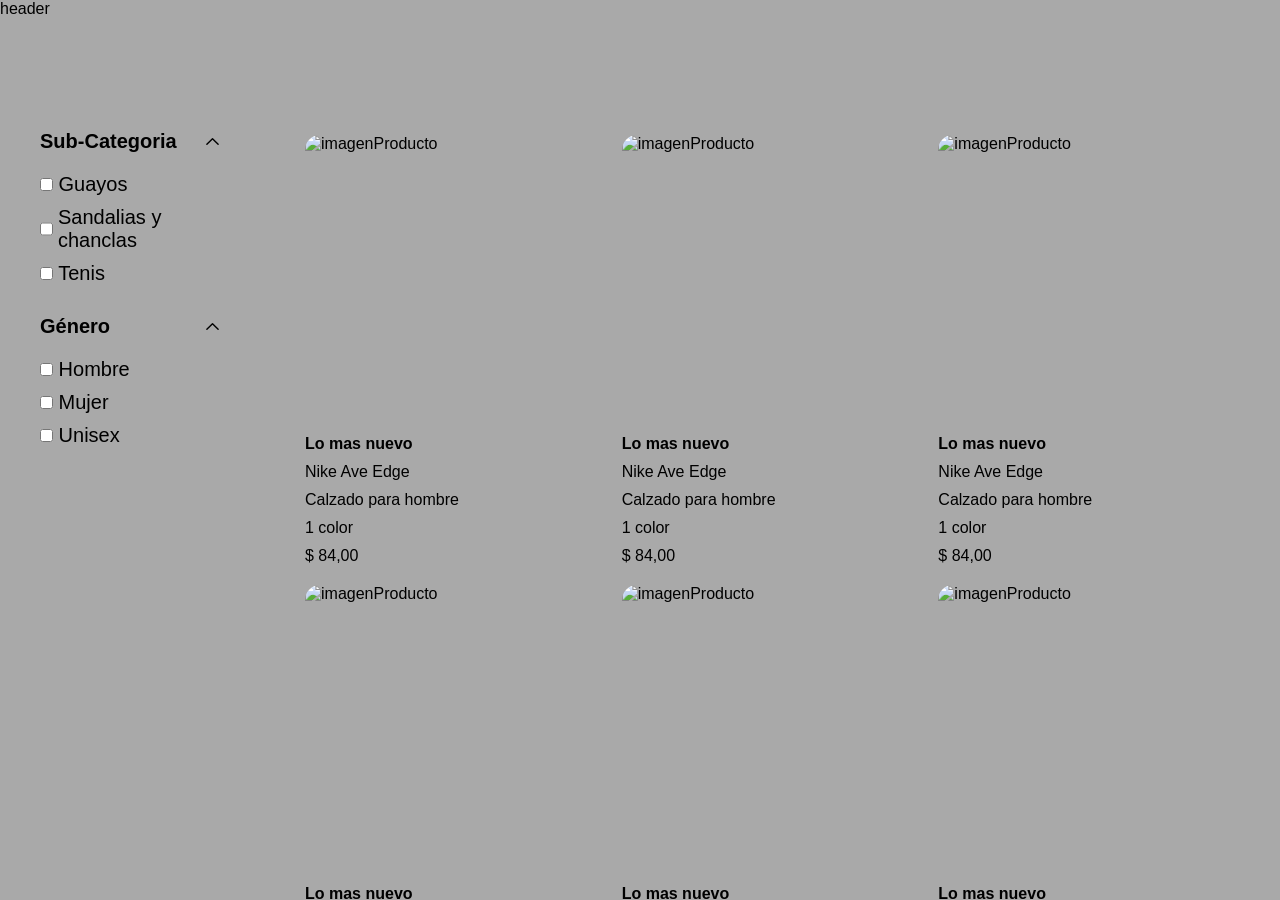
==== index.html @ 3ee6a08a "filtros modificados, falta realizar las funciones" ====
<!DOCTYPE html>
<html lang="es">

<head>
    <meta charset="UTF-8">
    <meta name="viewport" content="width=device-width, initial-scale=1.0">
    <title>tienda</title>
    <link rel="stylesheet" href="styles.css">
</head>

<body>
    <header>header</header>
    <aside>

        <div class="contenedorFiltros">
            <div>
                <div class="subCategoria">
                    <span>Sub-Categoria</span>
                    <svg class="cajon" xmlns="http://www.w3.org/2000/svg" width="15" height="15" viewBox="0 0 32 20" fill="none">
                        <path d="M4 16L16 4L28 16" stroke="black" stroke-width="3" stroke-linecap="round"
                            stroke-linejoin="round" />
                    </svg>

                </div>
                <div class="filtros">

                    <span>
                        <input type="checkbox" id="list1">
                        <label for="list1">Guayos</label>
                    </span>
                    <span class="excepcion">
                        <input type="checkbox" id="list2">
                        <label for="list2">Sandalias y chanclas</label>
                    </span>
                    <span>
                        <input type="checkbox" id="list3">
                        <label for="list3">Tenis</label>
                    </span>

                </div>
            </div>

            <div>
                <div class="subCategoria">
                    <span>Género</span>
                    <svg class="cajon" xmlns="http://www.w3.org/2000/svg" width="15" height="15" viewBox="0 0 32 20" fill="none">
                        <path d="M4 16L16 4L28 16" stroke="black" stroke-width="3" stroke-linecap="round"
                            stroke-linejoin="round" />
                    </svg>
                </div>
                <div class="filtros">

                    <span>
                        <input type="checkbox" id="list1">
                        <label for="list1">Hombre</label>
                    </span>
                    <span>
                        <input type="checkbox" id="list2">
                        <label for="list2">Mujer</label>
                    </span>
                    <span>
                        <input type="checkbox" id="list3">
                        <label for="list3">Unisex</label>
                    </span>

                </div>
            </div>
        </div>

    </aside>
    <main>
        <section class="productosCajon">
            
            <div>
                <article class="productos">
                    <img src="https://nikeco.vtexassets.com/arquivos/ids/1106864-500-500?v=639202477128630000"
                        alt="imagenProducto">
                    <h4>Lo mas nuevo</h4>
                    <p class="descripcion">Nike Ave Edge</p>
                    <span>Calzado para hombre</span><span>1 color</span>
                    <div class="precio">$ 84,00</div>
                </article>
                <article class="productos">
                    <img src="https://nikeco.vtexassets.com/arquivos/ids/1106864-500-500?v=639202477128630000"
                        alt="imagenProducto">
                    <h4>Lo mas nuevo</h4>
                    <p class="descripcion">Nike Ave Edge</p>
                    <span>Calzado para hombre</span><span>1 color</span>
                    <div class="precio">$ 84,00</div>
                </article>
                <article class="productos">
                    <img src="https://nikeco.vtexassets.com/arquivos/ids/1106864-500-500?v=639202477128630000"
                        alt="imagenProducto">
                    <h4>Lo mas nuevo</h4>
                    <p class="descripcion">Nike Ave Edge</p>
                    <span>Calzado para hombre</span><span>1 color</span>
                    <div class="precio">$ 84,00</div>
                </article>
                <article class="productos">
                    <img src="https://nikeco.vtexassets.com/arquivos/ids/1106864-500-500?v=639202477128630000"
                        alt="imagenProducto">
                    <h4>Lo mas nuevo</h4>
                    <p class="descripcion">Nike Ave Edge</p>
                    <span>Calzado para hombre</span><span>1 color</span>
                    <div class="precio">$ 84,00</div>
                </article>
                <article class="productos">
                    <img src="https://nikeco.vtexassets.com/arquivos/ids/1106864-500-500?v=639202477128630000"
                        alt="imagenProducto">
                    <h4>Lo mas nuevo</h4>
                    <p class="descripcion">Nike Ave Edge</p>
                    <span>Calzado para hombre</span><span>1 color</span>
                    <div class="precio">$ 84,00</div>
                </article>
                <article class="productos">
                    <img src="https://nikeco.vtexassets.com/arquivos/ids/1106864-500-500?v=639202477128630000"
                        alt="imagenProducto">
                    <h4>Lo mas nuevo</h4>
                    <p class="descripcion">Nike Ave Edge</p>
                    <span>Calzado para hombre</span><span>1 color</span>
                    <div class="precio">$ 84,00</div>
                </article>
            </div>
        </section>
    </main>

    <script src="script.js"></script>
</body>
---- styles.css ----
* {
    margin: 0;
    padding: 0;
    box-sizing: border-box;
}

body {
    display: grid;
    grid-template-columns: 260px 1fr;
    grid-template-rows: 90px 1fr;

    background-color: darkgray;
    height: 100vh;
    overflow: hidden;
    font-family: 'Trebuchet MS', 'Lucida Sans Unicode', 'Lucida Grande', 'Lucida Sans', Arial, sans-serif;
}

aside {
    display: flex;
    flex: 1;

    flex-direction: column;
    height: 100%;

    overflow-y: auto;
}

header {
    position: sticky;
    top: 0;
    z-index: 100;

    grid-column: 1 / 3;
}

/*principal*/
main {
    overflow-y: auto;

    display: flex;
    flex-direction: column;

    min-height: 0;
}

.productosCajon {

    padding: 10px;
}

.productosCajon>div {
    display: grid;

    overflow-x: auto;
    grid-template-columns: repeat(3, 1fr);

    padding: 30px;
    gap: 10px;
}

@media (max-width: 900px) {
    .productosCajon>div {
        grid-template-columns: repeat(2, 1fr);
    }
}

@media (max-width: 600px) {
    .productosCajon>div {
        grid-template-columns: 1fr;
    }
}

/*Filtros*/
.contenedorFiltros {
    display: flex;
    flex-direction: column;
    padding: 40px;
    gap: 30px;
}

.contenedorFiltros>div {
    display: flex;
    flex-direction: column;
    gap: 20px;
}

.subCategoria {
    display: flex;
    flex-direction: row;
    justify-content: space-between;

    font-weight: bold;
    font-size: 20px;
    align-items: center;
}

.filtros.oculto {
    max-height: 0;
}

.filtros {
    display: flex;
    flex-direction: column;
    max-height: 500px;

    overflow: hidden;
    transition: max-height 0.8s ease;
    gap: 10px;
    font-size: 20px;
}
.cajon{
    transition:transform .3s;
    cursor: pointer;
}
.cajon.rotar{
    transform: rotate(180deg);
}

/*excepsion para no ponerle flex a todos si no solo en este caso*/
.excepcion {
    display: flex;
    gap: 5px;
}

/*productos*/

.productos {
    display: grid;

    grid-template-rows:
        300px auto auto auto;
    align-items: center;
}

.productos>* {
    padding: 5px;
}

.productos img {
    grid-column: 1/3;
    width: 100%;
    height: 100%;
    border-radius: 20px;
}

span,
.descripcion {
    grid-column: 1/3;
}

/**/
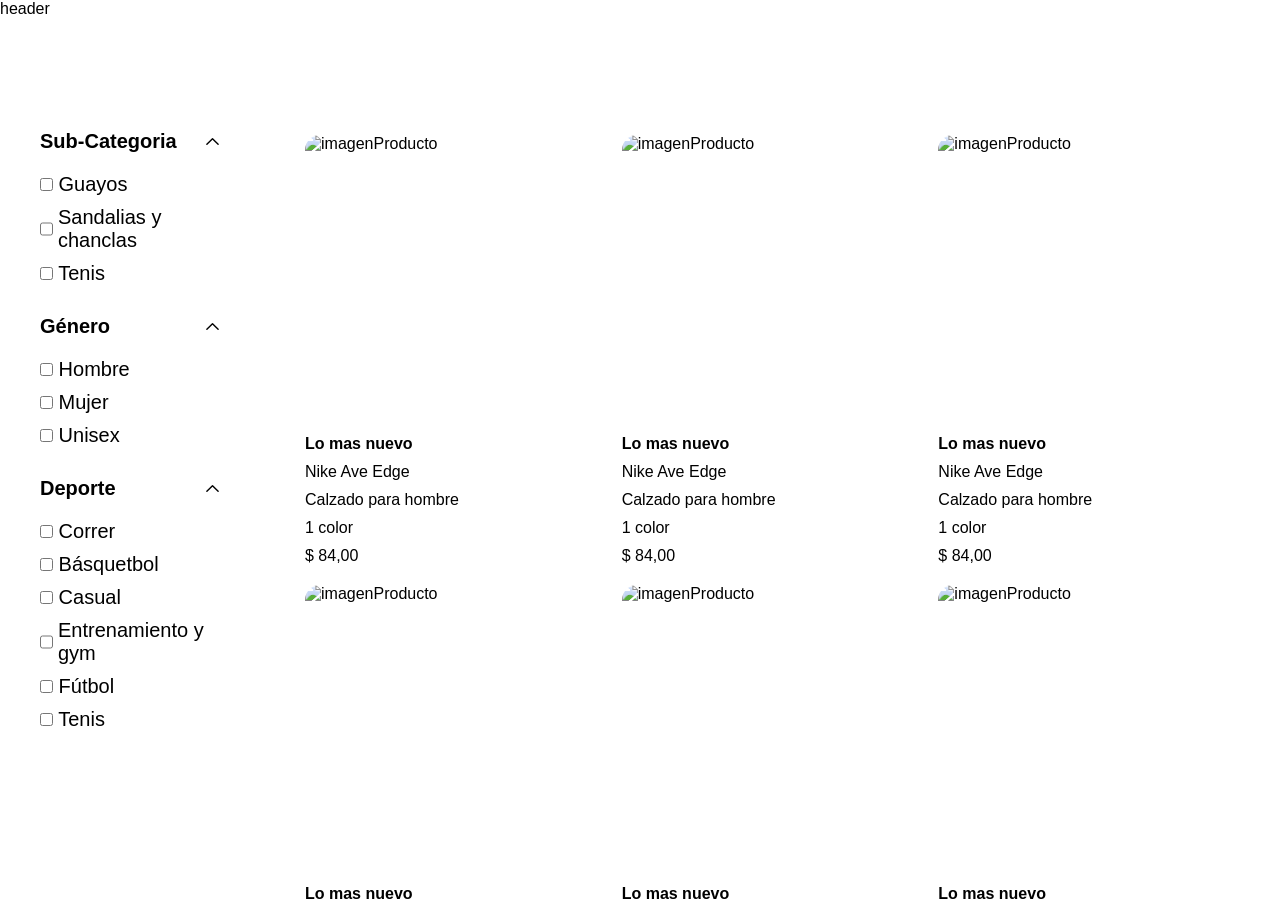
==== commit 6f32508f: "se agregaron mas filtros" ====
--- a/index.html
+++ b/index.html
@@ -16,7 +16,8 @@
             <div>
                 <div class="subCategoria">
                     <span>Sub-Categoria</span>
-                    <svg class="cajon" xmlns="http://www.w3.org/2000/svg" width="15" height="15" viewBox="0 0 32 20" fill="none">
+                    <svg class="cajon" xmlns="http://www.w3.org/2000/svg" width="15" height="15" viewBox="0 0 32 20"
+                        fill="none">
                         <path d="M4 16L16 4L28 16" stroke="black" stroke-width="3" stroke-linecap="round"
                             stroke-linejoin="round" />
                     </svg>
@@ -43,7 +44,8 @@
             <div>
                 <div class="subCategoria">
                     <span>Género</span>
-                    <svg class="cajon" xmlns="http://www.w3.org/2000/svg" width="15" height="15" viewBox="0 0 32 20" fill="none">
+                    <svg class="cajon" xmlns="http://www.w3.org/2000/svg" width="15" height="15" viewBox="0 0 32 20"
+                        fill="none">
                         <path d="M4 16L16 4L28 16" stroke="black" stroke-width="3" stroke-linecap="round"
                             stroke-linejoin="round" />
                     </svg>
@@ -65,12 +67,48 @@
 
                 </div>
             </div>
+            <div>
+                <div class="subCategoria">
+                    <span>Deporte</span>
+                    <svg class="cajon" xmlns="http://www.w3.org/2000/svg" width="15" height="15" viewBox="0 0 32 20"
+                        fill="none">
+                        <path d="M4 16L16 4L28 16" stroke="black" stroke-width="3" stroke-linecap="round"
+                            stroke-linejoin="round" />
+                    </svg>
+                </div>
+                <div class="filtros">
+                    <span>
+                        <input type="checkbox" id="list1">
+                        <label for="list1">Correr</label>
+                    </span>
+                    <span>
+                        <input type="checkbox" id="list2">
+                        <label for="list2">Básquetbol</label>
+                    </span>
+                    <span>
+                        <input type="checkbox" id="list3">
+                        <label for="list3">Casual</label>
+                    </span>
+                    <span class="excepcion">
+                        <input type="checkbox" id="list3">
+                        <label for="list3">Entrenamiento y gym</label>
+                    </span>
+                    <span>
+                        <input type="checkbox" id="list3">
+                        <label for="list3">Fútbol</label>
+                    </span>
+                    <span>
+                        <input type="checkbox" id="list3">
+                        <label for="list3">Tenis</label>
+                    </span>
+                </div>
+            </div>
         </div>
 
     </aside>
     <main>
         <section class="productosCajon">
-            
+
             <div>
                 <article class="productos">
                     <img src="https://nikeco.vtexassets.com/arquivos/ids/1106864-500-500?v=639202477128630000"
--- a/styles.css
+++ b/styles.css
@@ -9,7 +9,6 @@
     grid-template-columns: 260px 1fr;
     grid-template-rows: 90px 1fr;
 
-    background-color: darkgray;
     height: 100vh;
     overflow: hidden;
     font-family: 'Trebuchet MS', 'Lucida Sans Unicode', 'Lucida Grande', 'Lucida Sans', Arial, sans-serif;
@@ -104,7 +103,7 @@
     max-height: 500px;
 
     overflow: hidden;
-    transition: max-height 0.8s ease;
+    transition: max-height 0.6s ease;
     gap: 10px;
     font-size: 20px;
 }
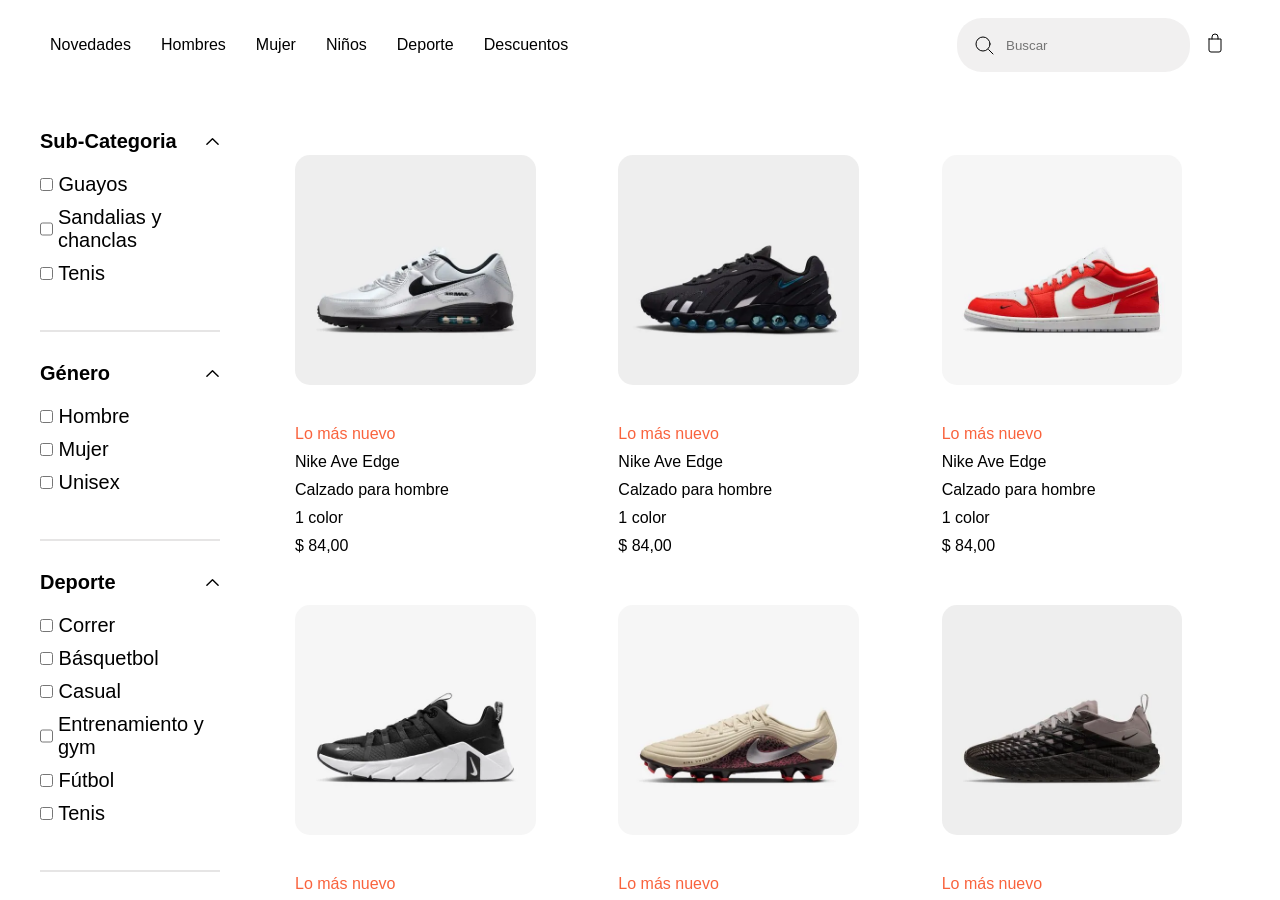
==== commit d7a507b3: "ajustes en la seccion de productos (animacion a imagenes y color" ====
--- a/index.html
+++ b/index.html
@@ -9,7 +9,38 @@
 </head>
 
 <body>
-    <header>header</header>
+    <header>
+        <div class="cajonHeader">
+            <div class="cajonLinks">
+                <a href="" class="links">Novedades</a>
+                <a href="" class="links">Hombres</a>
+                <a href="" class="links">Mujer</a>
+                <a href="" class="links">Niños</a>
+                <a href="" class="links">Deporte</a>
+                <a href="" class="links">Descuentos</a>
+            </div>
+            <div class="cajonBuscador">
+                <div id="buscador">
+                    <svg xmlns="http://www.w3.org/2000/svg" width="24" height="24" viewBox="0 0 24 24" fill="none"
+                        stroke="currentColor" stroke-width="1" stroke-linecap="round" stroke-linejoin="round">
+
+                        <circle cx="11" cy="11" r="7"></circle>
+                        <line x1="16.65" y1="16.65" x2="21" y2="21"></line>
+
+                    </svg>
+                    <input type="text" placeholder="Buscar">
+                </div>
+                <div>
+                    <svg xmlns="http://www.w3.org/2000/svg" width="30" height="24" viewBox="0 0 24 24" fill="none"
+                        stroke="currentColor" stroke-width="1" stroke-linecap="round" stroke-linejoin="round">
+
+                        <path d="M6 8h12v11a2 2 0 0 1-2 2H8a2 2 0 0 1-2-2V8z" />
+                        <path d="M9 8V6a3 3 0 0 1 6 0v2" />
+                    </svg>
+                </div>
+            </div>
+        </div>
+    </header>
     <aside>
 
         <div class="contenedorFiltros">
@@ -109,56 +140,57 @@
     <main>
         <section class="productosCajon">
 
-            <div>
+            <div id="principal">
                 <article class="productos">
-                    <img src="https://nikeco.vtexassets.com/arquivos/ids/1106864-500-500?v=639202477128630000"
+                    <img src="imagenes/principal1.webp"
                         alt="imagenProducto">
-                    <h4>Lo mas nuevo</h4>
+                    <h4>Lo más nuevo</h4>
                     <p class="descripcion">Nike Ave Edge</p>
                     <span>Calzado para hombre</span><span>1 color</span>
                     <div class="precio">$ 84,00</div>
                 </article>
                 <article class="productos">
-                    <img src="https://nikeco.vtexassets.com/arquivos/ids/1106864-500-500?v=639202477128630000"
+                    <img src="imagenes/principal2.webp"
                         alt="imagenProducto">
-                    <h4>Lo mas nuevo</h4>
+                    <h4>Lo más nuevo</h4>
                     <p class="descripcion">Nike Ave Edge</p>
                     <span>Calzado para hombre</span><span>1 color</span>
                     <div class="precio">$ 84,00</div>
                 </article>
                 <article class="productos">
-                    <img src="https://nikeco.vtexassets.com/arquivos/ids/1106864-500-500?v=639202477128630000"
+                    <img src="imagenes/principal3.webp"
                         alt="imagenProducto">
-                    <h4>Lo mas nuevo</h4>
+                    <h4>Lo más nuevo</h4>
                     <p class="descripcion">Nike Ave Edge</p>
                     <span>Calzado para hombre</span><span>1 color</span>
                     <div class="precio">$ 84,00</div>
                 </article>
                 <article class="productos">
-                    <img src="https://nikeco.vtexassets.com/arquivos/ids/1106864-500-500?v=639202477128630000"
+                    <img src="imagenes/principal4.webp"
                         alt="imagenProducto">
-                    <h4>Lo mas nuevo</h4>
+                    <h4>Lo más nuevo</h4>
                     <p class="descripcion">Nike Ave Edge</p>
                     <span>Calzado para hombre</span><span>1 color</span>
                     <div class="precio">$ 84,00</div>
                 </article>
                 <article class="productos">
-                    <img src="https://nikeco.vtexassets.com/arquivos/ids/1106864-500-500?v=639202477128630000"
+                    <img src="imagenes/principal5.webp"
                         alt="imagenProducto">
-                    <h4>Lo mas nuevo</h4>
+                    <h4>Lo más nuevo</h4>
                     <p class="descripcion">Nike Ave Edge</p>
                     <span>Calzado para hombre</span><span>1 color</span>
                     <div class="precio">$ 84,00</div>
                 </article>
                 <article class="productos">
-                    <img src="https://nikeco.vtexassets.com/arquivos/ids/1106864-500-500?v=639202477128630000"
+                    <img src="imagenes/principal6.webp"
                         alt="imagenProducto">
-                    <h4>Lo mas nuevo</h4>
+                    <h4>Lo más nuevo</h4>
                     <p class="descripcion">Nike Ave Edge</p>
                     <span>Calzado para hombre</span><span>1 color</span>
                     <div class="precio">$ 84,00</div>
                 </article>
             </div>
+        
         </section>
     </main>
 
--- a/styles.css
+++ b/styles.css
@@ -31,7 +31,44 @@
 
     grid-column: 1 / 3;
 }
+/*header*/
+.cajonHeader{
+    display: flex;
 
+    width: 100%;
+    height: 100%;
+
+    align-items: center;
+    justify-content: space-between;
+    padding-inline: 50px;
+}
+.cajonLinks{
+    display: flex;
+    gap: 30px;
+}
+.links{
+    color: black;
+    text-decoration: none;
+}
+.cajonBuscador{
+    display: flex;
+    flex-direction: row;
+
+    gap: 10px;
+    align-items: center;
+}
+#buscador{
+    display: flex;
+    padding: 15px;
+    border-radius: 25px;
+    gap: 10px;
+    background-color: rgba(240, 239, 239, 0.918);
+}
+#buscador input{
+    background-color: transparent;
+    border: none;
+    outline: none;
+}
 /*principal*/
 main {
     overflow-y: auto;
@@ -41,13 +78,7 @@
 
     min-height: 0;
 }
-
-.productosCajon {
-
-    padding: 10px;
-}
-
-.productosCajon>div {
+#principal {
     display: grid;
 
     overflow-x: auto;
@@ -56,15 +87,18 @@
     padding: 30px;
     gap: 10px;
 }
-
+#principal h4{
+    color: rgb(249, 99, 61);
+    font-weight: 500;
+}
 @media (max-width: 900px) {
-    .productosCajon>div {
+    #principal {
         grid-template-columns: repeat(2, 1fr);
     }
 }
 
 @media (max-width: 600px) {
-    .productosCajon>div {
+    #principal {
         grid-template-columns: 1fr;
     }
 }
@@ -102,6 +136,8 @@
     flex-direction: column;
     max-height: 500px;
 
+    border-bottom: 2px solid rgb(230, 229, 229);
+    padding-bottom: 25%;
     overflow: hidden;
     transition: max-height 0.6s ease;
     gap: 10px;
@@ -130,6 +166,9 @@
         300px auto auto auto;
     align-items: center;
 }
+.productos img:hover{
+    transform: scale(1.2);
+}
 
 .productos>* {
     padding: 5px;
@@ -137,9 +176,12 @@
 
 .productos img {
     grid-column: 1/3;
-    width: 100%;
-    height: 100%;
+    width: 80%;
+    height: 80%;
     border-radius: 20px;
+
+    transition: transform .3s ease,
+                box-shadow .3s ease;
 }
 
 span,
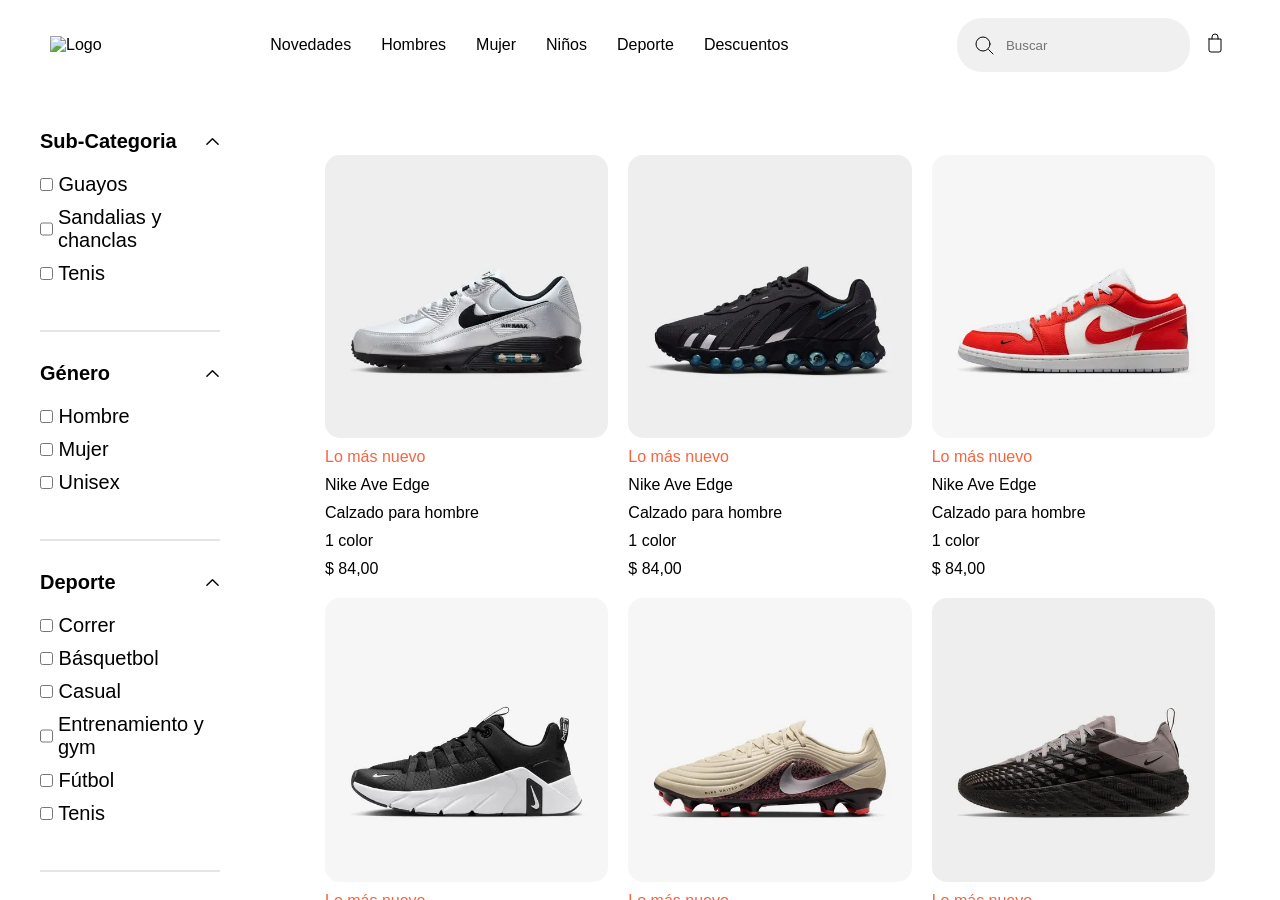
==== commit 3cb0b8bf: "actualizamos la seccion de productos" ====
--- a/index.html
+++ b/index.html
@@ -11,6 +11,9 @@
 <body>
     <header>
         <div class="cajonHeader">
+            <div>
+                <img width="60" height="24" alt="Logo" src="https://nikeco.vtexassets.com/assets/vtex/assets-builder/nikeco.nikeco-nike/3.0.8/nike/img/nike-logo___371bc7e687739441af9a7d0a95668bc4.svg">
+            </div>
             <div class="cajonLinks">
                 <a href="" class="links">Novedades</a>
                 <a href="" class="links">Hombres</a>
--- a/styles.css
+++ b/styles.css
@@ -84,7 +84,8 @@
     overflow-x: auto;
     grid-template-columns: repeat(3, 1fr);
 
-    padding: 30px;
+    padding: 60px;
+    
     gap: 10px;
 }
 #principal h4{
@@ -160,14 +161,11 @@
 /*productos*/
 
 .productos {
-    display: grid;
-
-    grid-template-rows:
-        300px auto auto auto;
-    align-items: center;
+    display: flex;
+    flex-direction: column;
 }
 .productos img:hover{
-    transform: scale(1.2);
+    transform: scale(0.95);
 }
 
 .productos>* {
@@ -175,13 +173,13 @@
 }
 
 .productos img {
-    grid-column: 1/3;
-    width: 80%;
+    
+    width: 100%;
     height: 80%;
     border-radius: 20px;
 
     transition: transform .3s ease,
-                box-shadow .3s ease;
+                box-shadow .3s ease; /*se encarga de darle la animacion suave*/
 }
 
 span,
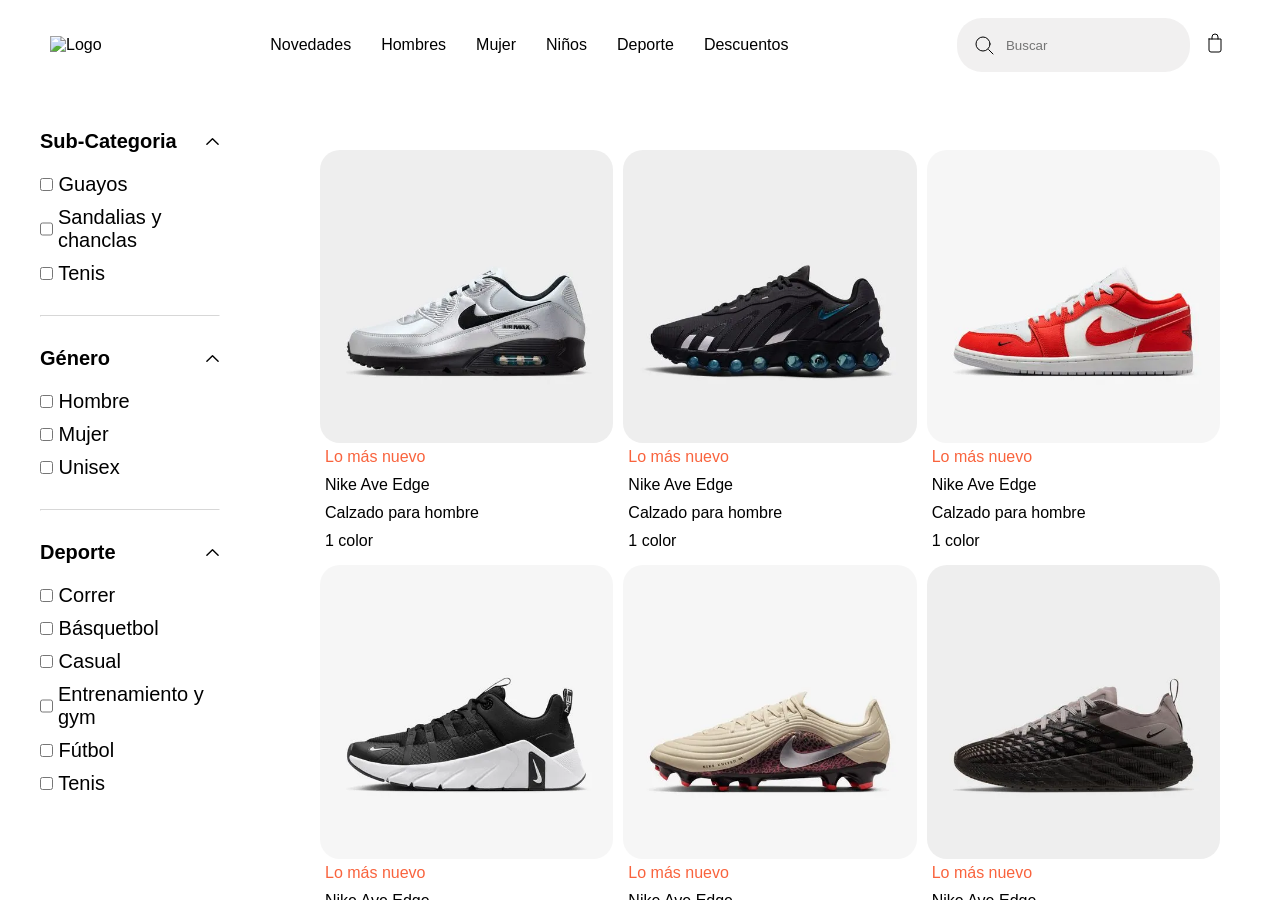
==== commit 9171334b: "agregamos interaccion del contenido de los productos" ====
--- a/index.html
+++ b/index.html
@@ -60,7 +60,7 @@
                 <div class="filtros">
 
                     <span>
-                        <input type="checkbox" id="list1">
+                        <input type="checkbox" id="list1" class="opFiltro">
                         <label for="list1">Guayos</label>
                     </span>
                     <span class="excepcion">
@@ -74,6 +74,8 @@
 
                 </div>
             </div>
+            
+            <hr style="border-color: rgba(255, 255, 255, 0.466);">
 
             <div>
                 <div class="subCategoria">
@@ -101,6 +103,9 @@
 
                 </div>
             </div>
+
+            <hr style="border-color: rgba(255, 255, 255, 0.466);">
+
             <div>
                 <div class="subCategoria">
                     <span>Deporte</span>
@@ -145,52 +150,72 @@
 
             <div id="principal">
                 <article class="productos">
-                    <img src="imagenes/principal1.webp"
-                        alt="imagenProducto">
-                    <h4>Lo más nuevo</h4>
-                    <p class="descripcion">Nike Ave Edge</p>
-                    <span>Calzado para hombre</span><span>1 color</span>
-                    <div class="precio">$ 84,00</div>
-                </article>
-                <article class="productos">
-                    <img src="imagenes/principal2.webp"
-                        alt="imagenProducto">
-                    <h4>Lo más nuevo</h4>
-                    <p class="descripcion">Nike Ave Edge</p>
-                    <span>Calzado para hombre</span><span>1 color</span>
-                    <div class="precio">$ 84,00</div>
-                </article>
-                <article class="productos">
-                    <img src="imagenes/principal3.webp"
-                        alt="imagenProducto">
-                    <h4>Lo más nuevo</h4>
-                    <p class="descripcion">Nike Ave Edge</p>
-                    <span>Calzado para hombre</span><span>1 color</span>
-                    <div class="precio">$ 84,00</div>
-                </article>
-                <article class="productos">
-                    <img src="imagenes/principal4.webp"
-                        alt="imagenProducto">
-                    <h4>Lo más nuevo</h4>
-                    <p class="descripcion">Nike Ave Edge</p>
-                    <span>Calzado para hombre</span><span>1 color</span>
-                    <div class="precio">$ 84,00</div>
-                </article>
-                <article class="productos">
-                    <img src="imagenes/principal5.webp"
-                        alt="imagenProducto">
-                    <h4>Lo más nuevo</h4>
-                    <p class="descripcion">Nike Ave Edge</p>
-                    <span>Calzado para hombre</span><span>1 color</span>
-                    <div class="precio">$ 84,00</div>
-                </article>
-                <article class="productos">
-                    <img src="imagenes/principal6.webp"
-                        alt="imagenProducto">
-                    <h4>Lo más nuevo</h4>
-                    <p class="descripcion">Nike Ave Edge</p>
-                    <span>Calzado para hombre</span><span>1 color</span>
-                    <div class="precio">$ 84,00</div>
+                    <img src="imagenes/principal1.webp" alt="imagenProducto">
+
+                        <div class="descripcionProductos">
+                            <h4>Lo más nuevo</h4>
+                            <p class="descripcion">Nike Ave Edge</p>
+                            <span>Calzado para hombre</span><span>1 color</span>
+                            <div class="precio">$ 84,00
+                                <p class="unidades" >Unidades disponibles</p>
+                            </div>
+                        </div>
+                </article>
+                <article class="productos">
+                    <img src="imagenes/principal2.webp" alt="imagenProducto">
+                        <div class="descripcionProductos">
+                            <h4>Lo más nuevo</h4>
+                            <p class="descripcion">Nike Ave Edge</p>
+                            <span>Calzado para hombre</span><span>1 color</span>
+                            <div class="precio">$ 84,00
+                                <p class="unidades" >Unidades disponibles</p>
+                            </div>
+                        </div>
+                </article>
+                <article class="productos">
+                    <img src="imagenes/principal3.webp" alt="imagenProducto">
+                        <div class="descripcionProductos">
+                            <h4>Lo más nuevo</h4>
+                            <p class="descripcion">Nike Ave Edge</p>
+                            <span>Calzado para hombre</span><span>1 color</span>
+                            <div class="precio">$ 84,00
+                                <p class="unidades" >Unidades disponibles</p>
+                            </div>
+                        </div>
+                </article>
+                <article class="productos">
+                    <img src="imagenes/principal4.webp" alt="imagenProducto">
+                        <div class="descripcionProductos">
+                            <h4>Lo más nuevo</h4>
+                            <p class="descripcion">Nike Ave Edge</p>
+                            <span>Calzado para hombre</span><span>1 color</span>
+                            <div class="precio">$ 84,00
+                                <p class="unidades" >Unidades disponibles</p>
+                            </div>
+                        </div>
+                </article>
+                <article class="productos">
+                    <img src="imagenes/principal5.webp" alt="imagenProducto">
+                        <div class="descripcionProductos">
+                            <h4>Lo más nuevo</h4>
+                            <p class="descripcion">Nike Ave Edge</p>
+                            <span>Calzado para hombre</span><span>1 color</span>
+                            <div class="precio">$ 84,00
+                                <p class="unidades" >Unidades disponibles</p>
+                            </div>
+                        </div>
+                </article>
+                <article class="productos">
+                    <img src="imagenes/principal6.webp" alt="imagenProducto">
+                        <div class="descripcionProductos">
+                            <h4>Lo más nuevo</h4>
+                            <p class="descripcion">Nike Ave Edge</p>
+                            <span>Calzado para hombre</span><span>1 color</span>
+                            <div class="precio">$ 84,00
+                                <p class="unidades" >Unidades disponibles</p>
+                            </div>
+
+                        </div>
                 </article>
             </div>
         
--- a/styles.css
+++ b/styles.css
@@ -31,8 +31,9 @@
 
     grid-column: 1 / 3;
 }
+
 /*header*/
-.cajonHeader{
+.cajonHeader {
     display: flex;
 
     width: 100%;
@@ -42,33 +43,39 @@
     justify-content: space-between;
     padding-inline: 50px;
 }
-.cajonLinks{
+
+.cajonLinks {
     display: flex;
     gap: 30px;
 }
-.links{
+
+.links {
     color: black;
     text-decoration: none;
 }
-.cajonBuscador{
+
+.cajonBuscador {
     display: flex;
     flex-direction: row;
 
     gap: 10px;
     align-items: center;
 }
-#buscador{
+
+#buscador {
     display: flex;
     padding: 15px;
     border-radius: 25px;
     gap: 10px;
     background-color: rgba(240, 239, 239, 0.918);
 }
-#buscador input{
+
+#buscador input {
     background-color: transparent;
     border: none;
     outline: none;
 }
+
 /*principal*/
 main {
     overflow-y: auto;
@@ -78,6 +85,7 @@
 
     min-height: 0;
 }
+
 #principal {
     display: grid;
 
@@ -85,13 +93,15 @@
     grid-template-columns: repeat(3, 1fr);
 
     padding: 60px;
-    
-    gap: 10px;
-}
-#principal h4{
+
+    gap: 10px;
+}
+
+#principal h4 {
     color: rgb(249, 99, 61);
     font-weight: 500;
 }
+
 @media (max-width: 900px) {
     #principal {
         grid-template-columns: repeat(2, 1fr);
@@ -136,19 +146,18 @@
     display: flex;
     flex-direction: column;
     max-height: 500px;
-
-    border-bottom: 2px solid rgb(230, 229, 229);
-    padding-bottom: 25%;
     overflow: hidden;
     transition: max-height 0.6s ease;
     gap: 10px;
     font-size: 20px;
 }
-.cajon{
-    transition:transform .3s;
+
+.cajon {
+    transition: transform .3s;
     cursor: pointer;
 }
-.cajon.rotar{
+
+.cajon.rotar {
     transform: rotate(180deg);
 }
 
@@ -159,27 +168,46 @@
 }
 
 /*productos*/
-
+.descripcionProductos >*{
+    display: flex;
+    flex-direction: column;
+    padding: 5px;
+}
 .productos {
     display: flex;
-    flex-direction: column;
-}
-.productos img:hover{
+    overflow: hidden;
+    flex-direction: column;
+    max-height: 500px;
+}
+
+.productos img:hover {
     transform: scale(0.95);
 }
 
-.productos>* {
-    padding: 5px;
-}
-
 .productos img {
-    
     width: 100%;
     height: 80%;
     border-radius: 20px;
 
     transition: transform .3s ease,
-                box-shadow .3s ease; /*se encarga de darle la animacion suave*/
+        box-shadow .3s ease;
+    /*se encarga de darle la animacion suave*/
+}
+
+.precio {
+    max-height: 0;
+    padding: 0;
+}
+
+.precio.activo {
+    display: flex;
+    flex-direction: row;
+
+    justify-content: space-between;
+    max-height: 500px;
+    padding: 5px;
+
+    transition: max-height 1s ease;
 }
 
 span,
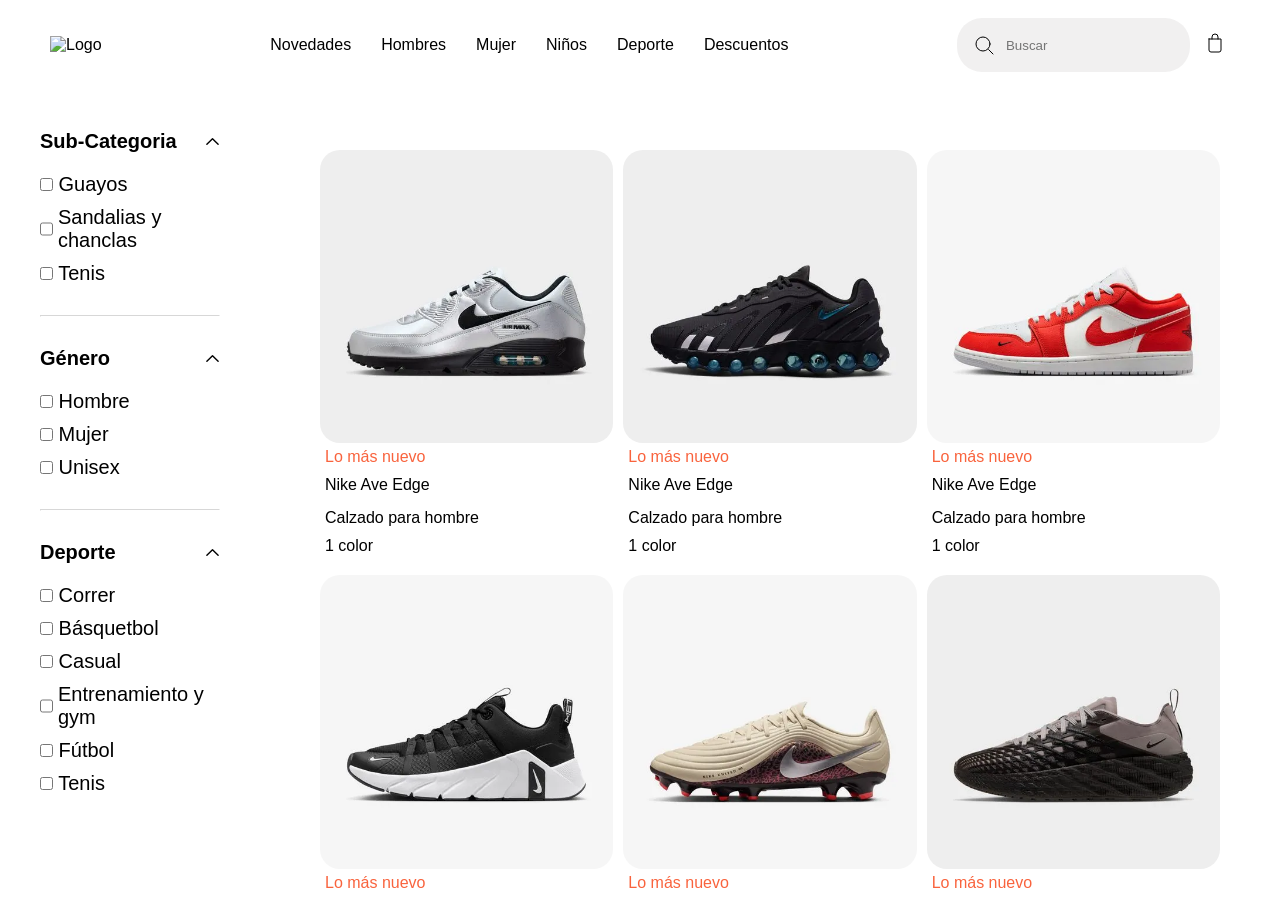
==== commit 195568ea: "zona de producto casi terminada, presentamos un bug" ====
--- a/index.html
+++ b/index.html
@@ -154,8 +154,11 @@
 
                         <div class="descripcionProductos">
                             <h4>Lo más nuevo</h4>
-                            <p class="descripcion">Nike Ave Edge</p>
-                            <span>Calzado para hombre</span><span>1 color</span>
+                            <p>Nike Ave Edge</p>
+                            <div class="descripcion">
+                                <span>Calzado para hombre</span>
+                                <span>1 color</span>
+                            </div>
                             <div class="precio">$ 84,00
                                 <p class="unidades" >Unidades disponibles</p>
                             </div>
@@ -165,8 +168,11 @@
                     <img src="imagenes/principal2.webp" alt="imagenProducto">
                         <div class="descripcionProductos">
                             <h4>Lo más nuevo</h4>
-                            <p class="descripcion">Nike Ave Edge</p>
-                            <span>Calzado para hombre</span><span>1 color</span>
+                            <p>Nike Ave Edge</p>
+                            <div class="descripcion">
+                                <span>Calzado para hombre</span>
+                                <span>1 color</span>
+                            </div>
                             <div class="precio">$ 84,00
                                 <p class="unidades" >Unidades disponibles</p>
                             </div>
@@ -176,8 +182,11 @@
                     <img src="imagenes/principal3.webp" alt="imagenProducto">
                         <div class="descripcionProductos">
                             <h4>Lo más nuevo</h4>
-                            <p class="descripcion">Nike Ave Edge</p>
-                            <span>Calzado para hombre</span><span>1 color</span>
+                            <p>Nike Ave Edge</p>
+                           <div class="descripcion">
+                                <span>Calzado para hombre</span>
+                                <span>1 color</span>
+                            </div>
                             <div class="precio">$ 84,00
                                 <p class="unidades" >Unidades disponibles</p>
                             </div>
@@ -187,8 +196,11 @@
                     <img src="imagenes/principal4.webp" alt="imagenProducto">
                         <div class="descripcionProductos">
                             <h4>Lo más nuevo</h4>
-                            <p class="descripcion">Nike Ave Edge</p>
-                            <span>Calzado para hombre</span><span>1 color</span>
+                            <p>Nike Ave Edge</p>
+                            <div class="descripcion">
+                                <span>Calzado para hombre</span>
+                                <span>1 color</span>
+                            </div>
                             <div class="precio">$ 84,00
                                 <p class="unidades" >Unidades disponibles</p>
                             </div>
@@ -198,8 +210,11 @@
                     <img src="imagenes/principal5.webp" alt="imagenProducto">
                         <div class="descripcionProductos">
                             <h4>Lo más nuevo</h4>
-                            <p class="descripcion">Nike Ave Edge</p>
-                            <span>Calzado para hombre</span><span>1 color</span>
+                            <p>Nike Ave Edge</p>
+                            <div class="descripcion">
+                                <span>Calzado para hombre</span>
+                                <span>1 color</span>
+                            </div>
                             <div class="precio">$ 84,00
                                 <p class="unidades" >Unidades disponibles</p>
                             </div>
@@ -209,12 +224,14 @@
                     <img src="imagenes/principal6.webp" alt="imagenProducto">
                         <div class="descripcionProductos">
                             <h4>Lo más nuevo</h4>
-                            <p class="descripcion">Nike Ave Edge</p>
-                            <span>Calzado para hombre</span><span>1 color</span>
-                            <div class="precio">$ 84,00
-                                <p class="unidades" >Unidades disponibles</p>
-                            </div>
-
+                            <p>Nike Ave Edge</p>
+                            <div class="descripcion">
+                                <span>Calzado para hombre</span>
+                                <span>1 color</span>
+                            </div>
+                            <div class="precio">$ 84,00
+                                <p class="unidades" >Unidades disponibles</p>
+                            </div>
                         </div>
                 </article>
             </div>
--- a/styles.css
+++ b/styles.css
@@ -172,6 +172,7 @@
     display: flex;
     flex-direction: column;
     padding: 5px;
+    overflow: hidden;
 }
 .productos {
     display: flex;
@@ -185,15 +186,20 @@
 }
 
 .productos img {
-    width: 100%;
-    height: 80%;
     border-radius: 20px;
 
     transition: transform .3s ease,
         box-shadow .3s ease;
     /*se encarga de darle la animacion suave*/
 }
-
+.descripcion > *{
+    display: flex;
+    padding-block: 5px;
+}
+.descripcion.oculto{
+    max-height: 0;
+    padding: 0;
+}
 .precio {
     max-height: 0;
     padding: 0;
@@ -209,10 +215,4 @@
 
     transition: max-height 1s ease;
 }
-
-span,
-.descripcion {
-    grid-column: 1/3;
-}
-
 /**/
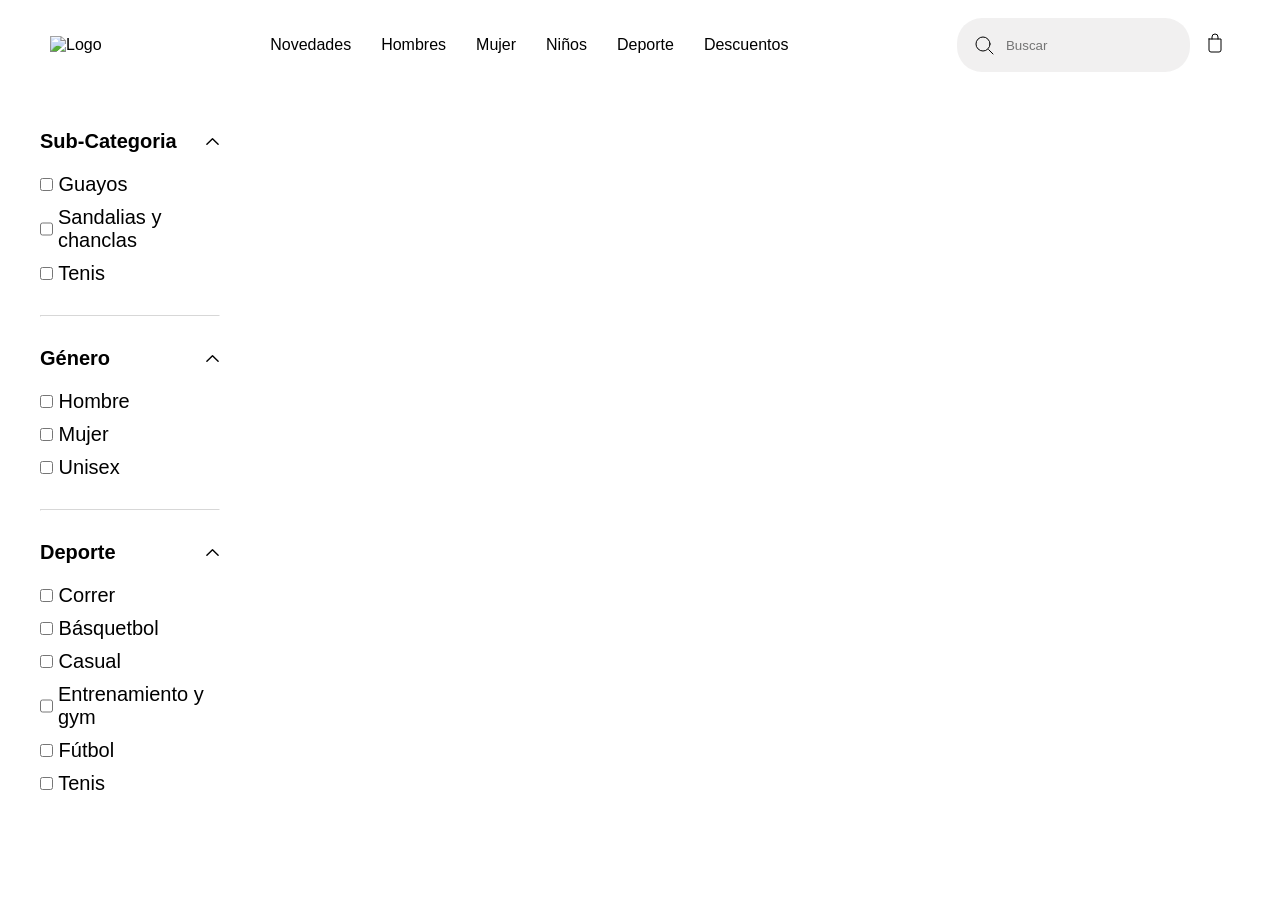
==== commit 1932d580: "base de datos conectada y funcionando" ====
--- a/index.html
+++ b/index.html
@@ -149,91 +149,7 @@
         <section class="productosCajon">
 
             <div id="principal">
-                <article class="productos">
-                    <img src="imagenes/principal1.webp" alt="imagenProducto">
-
-                        <div class="descripcionProductos">
-                            <h4>Lo más nuevo</h4>
-                            <p>Nike Ave Edge</p>
-                            <div class="descripcion">
-                                <span>Calzado para hombre</span>
-                                <span>1 color</span>
-                            </div>
-                            <div class="precio">$ 84,00
-                                <p class="unidades" >Unidades disponibles</p>
-                            </div>
-                        </div>
-                </article>
-                <article class="productos">
-                    <img src="imagenes/principal2.webp" alt="imagenProducto">
-                        <div class="descripcionProductos">
-                            <h4>Lo más nuevo</h4>
-                            <p>Nike Ave Edge</p>
-                            <div class="descripcion">
-                                <span>Calzado para hombre</span>
-                                <span>1 color</span>
-                            </div>
-                            <div class="precio">$ 84,00
-                                <p class="unidades" >Unidades disponibles</p>
-                            </div>
-                        </div>
-                </article>
-                <article class="productos">
-                    <img src="imagenes/principal3.webp" alt="imagenProducto">
-                        <div class="descripcionProductos">
-                            <h4>Lo más nuevo</h4>
-                            <p>Nike Ave Edge</p>
-                           <div class="descripcion">
-                                <span>Calzado para hombre</span>
-                                <span>1 color</span>
-                            </div>
-                            <div class="precio">$ 84,00
-                                <p class="unidades" >Unidades disponibles</p>
-                            </div>
-                        </div>
-                </article>
-                <article class="productos">
-                    <img src="imagenes/principal4.webp" alt="imagenProducto">
-                        <div class="descripcionProductos">
-                            <h4>Lo más nuevo</h4>
-                            <p>Nike Ave Edge</p>
-                            <div class="descripcion">
-                                <span>Calzado para hombre</span>
-                                <span>1 color</span>
-                            </div>
-                            <div class="precio">$ 84,00
-                                <p class="unidades" >Unidades disponibles</p>
-                            </div>
-                        </div>
-                </article>
-                <article class="productos">
-                    <img src="imagenes/principal5.webp" alt="imagenProducto">
-                        <div class="descripcionProductos">
-                            <h4>Lo más nuevo</h4>
-                            <p>Nike Ave Edge</p>
-                            <div class="descripcion">
-                                <span>Calzado para hombre</span>
-                                <span>1 color</span>
-                            </div>
-                            <div class="precio">$ 84,00
-                                <p class="unidades" >Unidades disponibles</p>
-                            </div>
-                        </div>
-                </article>
-                <article class="productos">
-                    <img src="imagenes/principal6.webp" alt="imagenProducto">
-                        <div class="descripcionProductos">
-                            <h4>Lo más nuevo</h4>
-                            <p>Nike Ave Edge</p>
-                            <div class="descripcion">
-                                <span>Calzado para hombre</span>
-                                <span>1 color</span>
-                            </div>
-                            <div class="precio">$ 84,00
-                                <p class="unidades" >Unidades disponibles</p>
-                            </div>
-                        </div>
-                </article>
+                
             </div>
         
         </section>
--- a/styles.css
+++ b/styles.css
@@ -201,6 +201,7 @@
     padding: 0;
 }
 .precio {
+
     max-height: 0;
     padding: 0;
 }
